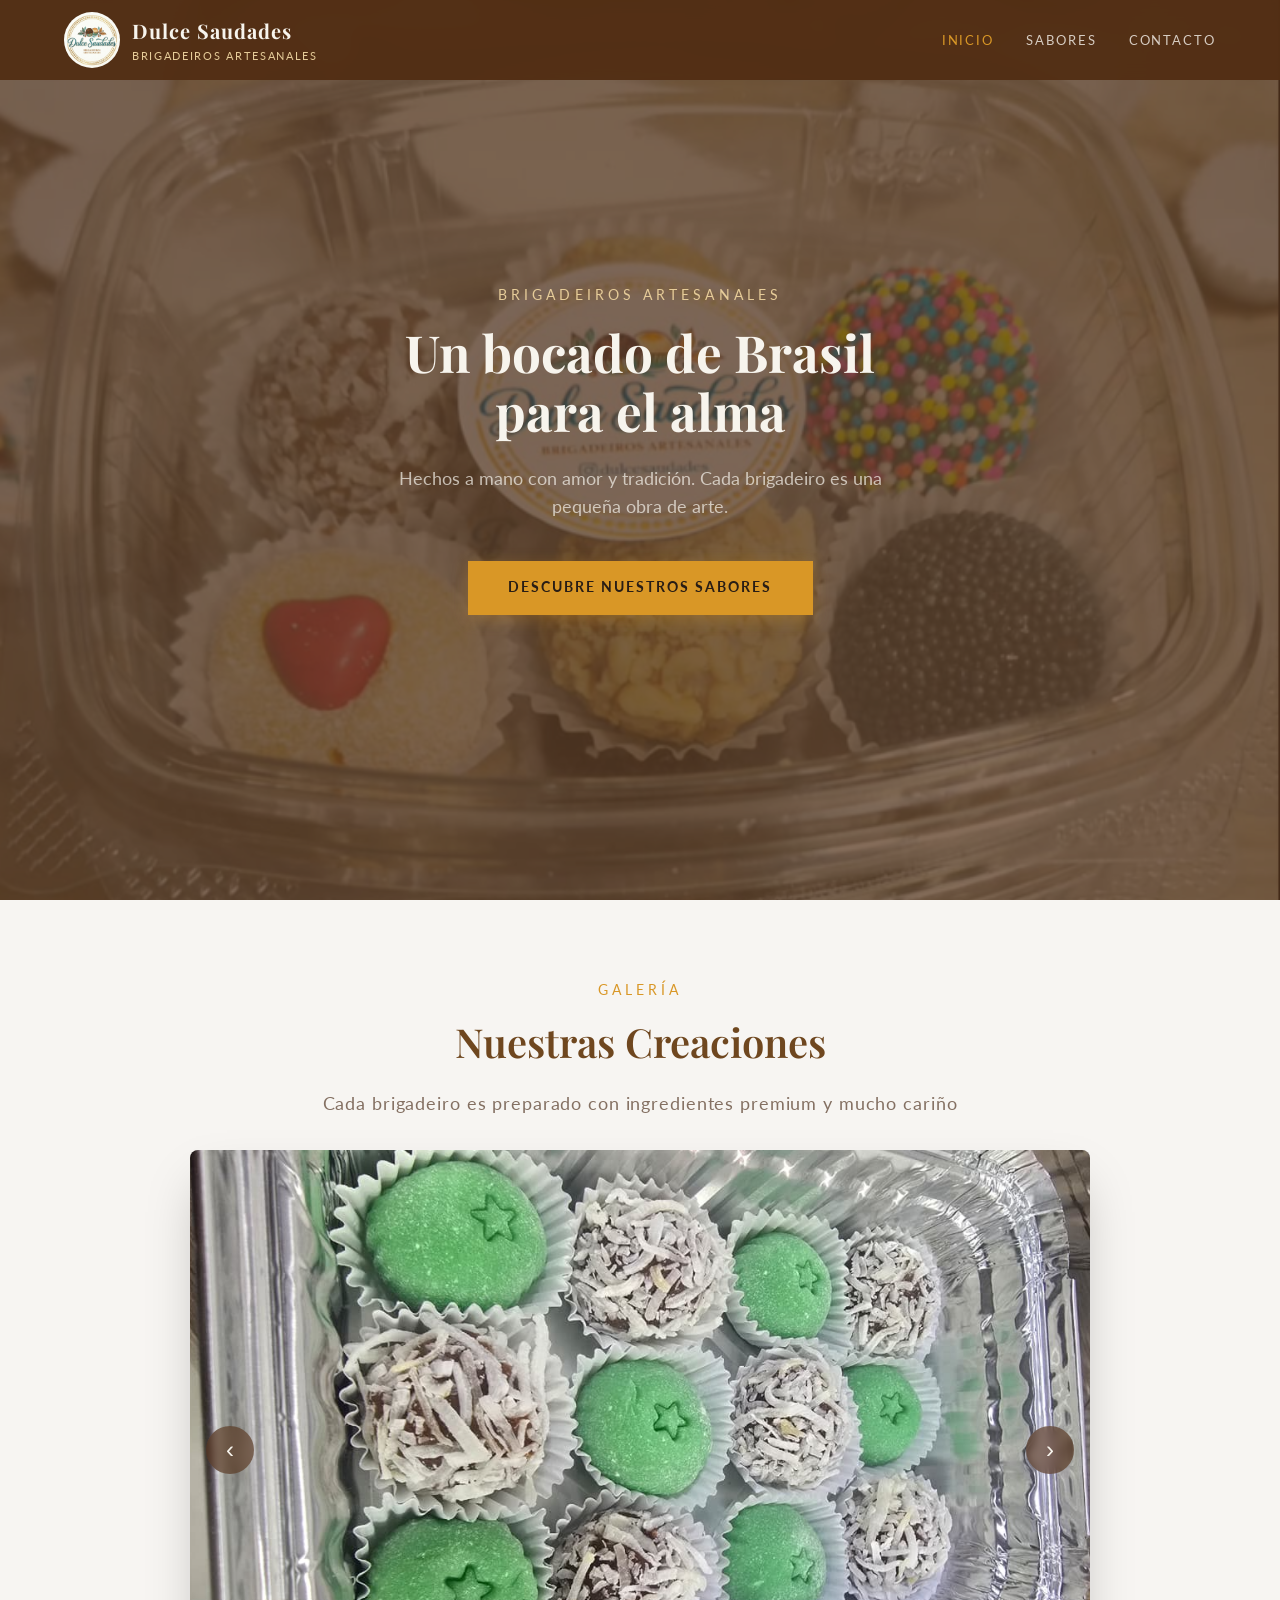
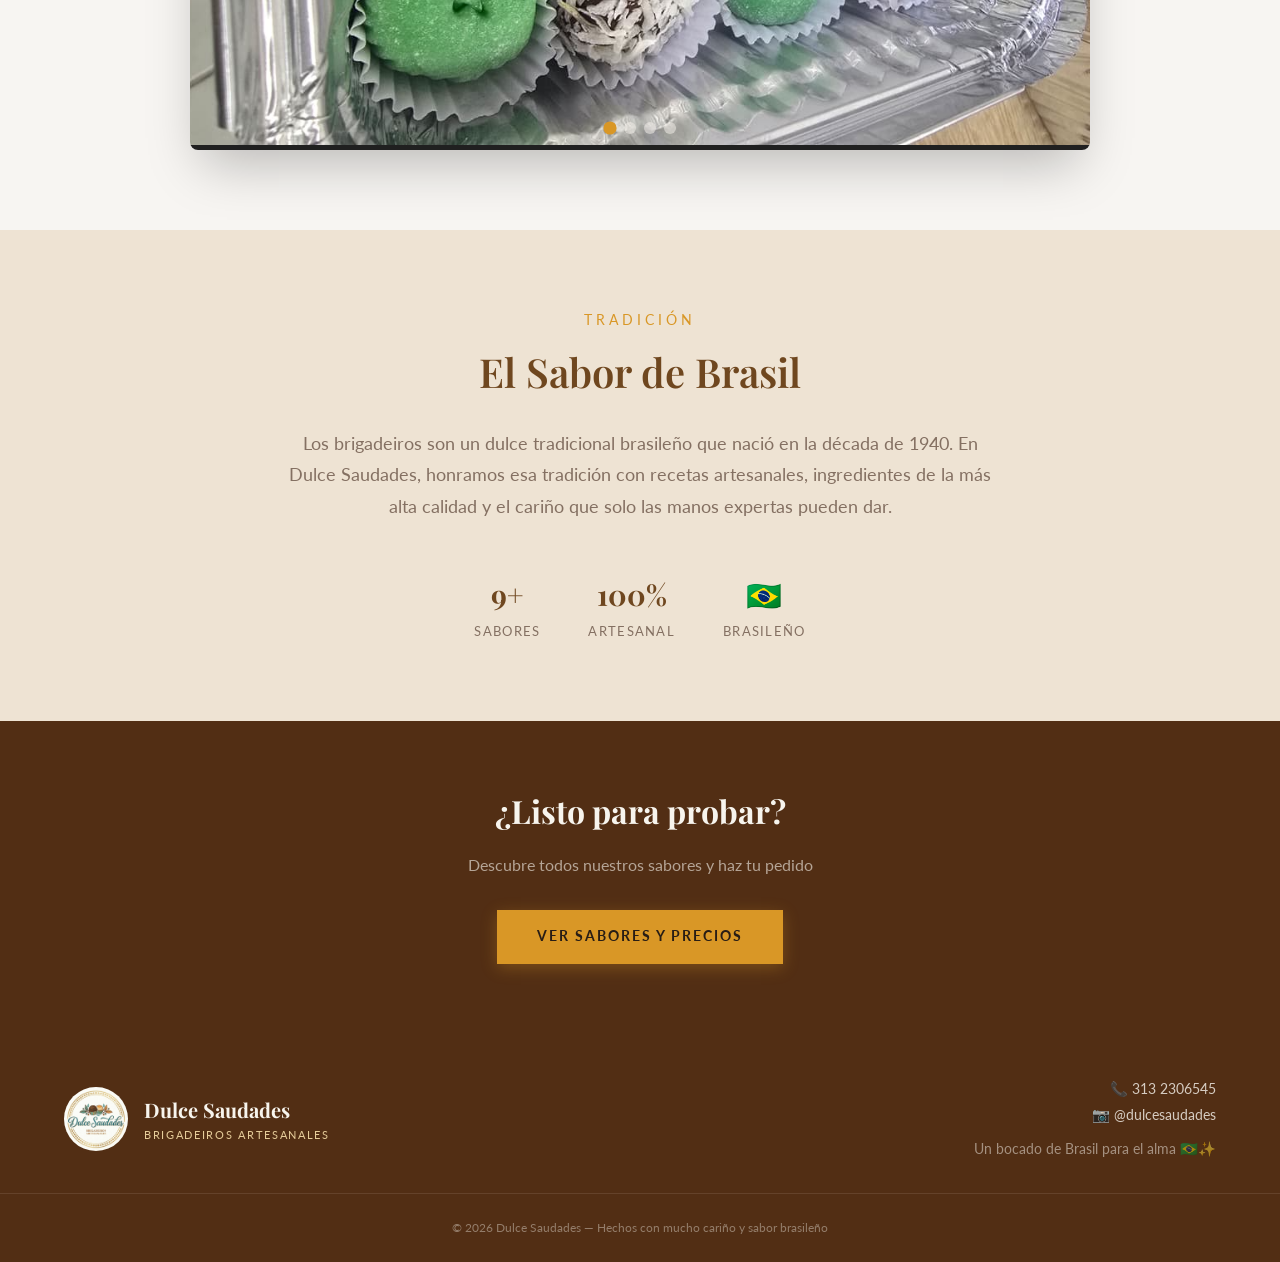
==== index.html @ ab2870a9 "Rename index .html to index.html" ====
<!DOCTYPE html>
<html lang="es">
<head>
  <meta charset="UTF-8">
  <meta name="viewport" content="width=device-width, initial-scale=1.0">
  <title>Dulce Saudades - Brigadeiros Artesanales</title>
  <meta name="description" content="Brigadeiros artesanales hechos con amor y tradición brasileña. Dulce Saudades en Colombia.">
  <link rel="preconnect" href="https://fonts.googleapis.com">
  <link href="https://fonts.googleapis.com/css2?family=Playfair+Display:ital,wght@0,400;0,500;0,600;0,700;1,400&family=Lato:wght@300;400;700&display=swap" rel="stylesheet">
  <link rel="stylesheet" href="styles.css">
</head>
<body>

  <!-- HEADER -->
  <header class="header" id="header">
    <div class="header-inner">
      <a href="index.html" class="logo-link">
        <img src="assets/logo.png" alt="Dulce Saudades" class="logo-img">
        <div>
          <h1 class="logo-title">Dulce Saudades</h1>
          <p class="logo-subtitle">Brigadeiros Artesanales</p>
        </div>
      </a>

      <button class="menu-toggle" id="menuToggle" aria-label="Menu">☰</button>

      <nav class="nav" id="nav">
        <a href="index.html" class="nav-link active">Inicio</a>
        <a href="sabores.html" class="nav-link">Sabores</a>
        <a href="contacto.html" class="nav-link">Contacto</a>
      </nav>
    </div>
  </header>

  <!-- HERO -->
  <section class="hero">
    <img src="assets/aaa.jpg" alt="Brigadeiros artesanales" class="hero-bg">
    <div class="hero-overlay"></div>
    <div class="hero-content animate-fade-in">
      <p class="hero-label">Brigadeiros Artesanales</p>
      <h2 class="hero-title">Un bocado de Brasil<br>para el alma</h2>
      <p class="hero-desc">Hechos a mano con amor y tradición. Cada brigadeiro es una pequeña obra de arte.</p>
      <a href="sabores.html" class="btn-gold">Descubre Nuestros Sabores</a>
    </div>
  </section>

  <!-- CARRUSEL -->
  <section class="section bg-light">
    <div class="text-center">
      <p class="section-label">Galería</p>
      <h2 class="section-title">Nuestras Creaciones</h2>
      <p class="section-subtitle">Cada brigadeiro es preparado con ingredientes premium y mucho cariño</p>
    </div>
    <div class="carousel" id="carousel">
      <div class="carousel-track">
        <img src="assets/aaa2.jpg" alt="Brigadeiros de chocolate clásicos" class="carousel-slide active">
        <img src="assets/foto2.jpg" alt="Variedad de sabores de brigadeiros" class="carousel-slide">
        <img src="assets/aaa.jpg" alt="Caja de regalo de brigadeiros" class="carousel-slide">
        <img src="assets/foto6.jpg" alt="Preparación artesanal de brigadeiros" class="carousel-slide">
      </div>
      <button class="carousel-btn carousel-prev" onclick="prevSlide()">‹</button>
      <button class="carousel-btn carousel-next" onclick="nextSlide()">›</button>
      <div class="carousel-dots" id="carouselDots"></div>
    </div>
  </section>

  <!-- SOBRE NOSOTROS -->
  <section class="section bg-cream-dark">
    <div class="container text-center" style="max-width: 750px;">
      <p class="section-label">Tradición</p>
      <h2 class="section-title">El Sabor de Brasil</h2>
      <p class="about-text">
        Los brigadeiros son un dulce tradicional brasileño que nació en la década de 1940.
        En Dulce Saudades, honramos esa tradición con recetas artesanales,
        ingredientes de la más alta calidad y el cariño que solo las manos expertas pueden dar.
      </p>
      <div class="stats">
        <div class="stat">
          <p class="stat-number">9+</p>
          <p class="stat-label">Sabores</p>
        </div>
        <div class="stat">
          <p class="stat-number">100%</p>
          <p class="stat-label">Artesanal</p>
        </div>
        <div class="stat">
          <p class="stat-number">🇧🇷</p>
          <p class="stat-label">Brasileño</p>
        </div>
      </div>
    </div>
  </section>

  <!-- CTA -->
  <section class="cta-section">
    <h2 class="cta-title">¿Listo para probar?</h2>
    <p class="cta-desc">Descubre todos nuestros sabores y haz tu pedido</p>
    <a href="sabores.html" class="btn-gold">Ver Sabores y Precios</a>
  </section>

  <!-- FOOTER -->
  <footer class="footer">
    <div class="footer-inner">
      <div class="footer-brand">
        <img src="assets/logo.png" alt="Dulce Saudades" class="footer-logo">
        <div>
          <h3 class="footer-title">Dulce Saudades</h3>
          <p class="footer-subtitle">Brigadeiros Artesanales</p>
        </div>
      </div>
      <div class="footer-contact">
        <p>📞 313 2306545</p>
        <p>📷 @dulcesaudades</p>
        <p class="footer-tagline">Un bocado de Brasil para el alma 🇧🇷✨</p>
      </div>
    </div>
    <div class="footer-bottom">
      © 2026 Dulce Saudades — Hechos con mucho cariño y sabor brasileño
    </div>
  </footer>

  <script>
    // Mobile menu
    const menuToggle = document.getElementById('menuToggle');
    const nav = document.getElementById('nav');
    menuToggle.addEventListener('click', () => {
      nav.classList.toggle('open');
      menuToggle.textContent = nav.classList.contains('open') ? '✕' : '☰';
    });

    // Carousel
    let currentSlide = 0;
    const slides = document.querySelectorAll('.carousel-slide');
    const dotsContainer = document.getElementById('carouselDots');

    slides.forEach((_, i) => {
      const dot = document.createElement('button');
      dot.className = 'carousel-dot' + (i === 0 ? ' active' : '');
      dot.onclick = () => goToSlide(i);
      dotsContainer.appendChild(dot);
    });

    function goToSlide(n) {
      slides[currentSlide].classList.remove('active');
      document.querySelectorAll('.carousel-dot')[currentSlide].classList.remove('active');
      currentSlide = (n + slides.length) % slides.length;
      slides[currentSlide].classList.add('active');
      document.querySelectorAll('.carousel-dot')[currentSlide].classList.add('active');
    }

    function nextSlide() { goToSlide(currentSlide + 1); }
    function prevSlide() { goToSlide(currentSlide - 1); }

    setInterval(nextSlide, 5000);
  </script>

</body>
</html>
---- styles.css ----
/* ========== RESET & BASE ========== */
*, *::before, *::after {
  margin: 0;
  padding: 0;
  box-sizing: border-box;
}

:root {
  --cream: hsl(40, 40%, 95%);
  --cream-dark: hsl(36, 45%, 88%);
  --chocolate: hsl(25, 60%, 20%);
  --chocolate-light: hsl(25, 40%, 35%);
  --gold: hsl(38, 70%, 50%);
  --gold-light: hsl(40, 60%, 75%);
  --brown: hsl(30, 56%, 28%);
  --brown-light: hsl(30, 35%, 40%);
  --text-dark: hsl(25, 30%, 12%);
  --text-muted: hsl(25, 15%, 45%);
  --bg-light: hsl(30, 25%, 96%);
  --border: hsl(30, 20%, 85%);
  --card-bg: hsl(35, 30%, 97%);
  --font-display: 'Playfair Display', serif;
  --font-body: 'Lato', sans-serif;
}

body {
  font-family: var(--font-body);
  background: var(--bg-light);
  color: var(--text-dark);
  line-height: 1.6;
}

h1, h2, h3, h4, h5, h6 {
  font-family: var(--font-display);
}

a {
  text-decoration: none;
  color: inherit;
}

img {
  max-width: 100%;
  display: block;
}

.container {
  max-width: 1200px;
  margin: 0 auto;
  padding: 0 1.5rem;
}

.text-center { text-align: center; }

/* ========== HEADER ========== */
.header {
  position: fixed;
  top: 0; left: 0; right: 0;
  z-index: 50;
  background: hsla(25, 60%, 20%, 0.95);
  backdrop-filter: blur(8px);
}

.header-inner {
  max-width: 1200px;
  margin: 0 auto;
  padding: 0.75rem 1.5rem;
  display: flex;
  align-items: center;
  justify-content: space-between;
}

.logo-link {
  display: flex;
  align-items: center;
  gap: 0.75rem;
}

.logo-img {
  height: 56px;
  width: 56px;
  border-radius: 50%;
}

.logo-title {
  font-size: 1.25rem;
  color: var(--cream);
  letter-spacing: 0.05em;
}

.logo-subtitle {
  color: var(--gold-light);
  font-size: 0.7rem;
  letter-spacing: 0.15em;
  text-transform: uppercase;
  font-family: var(--font-body);
}

.menu-toggle {
  display: none;
  background: none;
  border: none;
  color: var(--cream);
  font-size: 1.5rem;
  cursor: pointer;
}

.nav {
  display: flex;
  gap: 2rem;
}

.nav-link {
  font-family: var(--font-body);
  font-size: 0.8rem;
  text-transform: uppercase;
  letter-spacing: 0.15em;
  color: hsla(40, 40%, 95%, 0.8);
  padding: 0.5rem 0;
  transition: color 0.3s;
}

.nav-link:hover,
.nav-link.active {
  color: var(--gold);
}

/* ========== HERO ========== */
.hero {
  position: relative;
  height: 100vh;
  display: flex;
  align-items: center;
  justify-content: center;
  overflow: hidden;
}

.hero-bg {
  position: absolute;
  inset: 0;
  width: 100%;
  height: 100%;
  object-fit: cover;
}

.hero-overlay {
  position: absolute;
  inset: 0;
  background: hsla(25, 60%, 20%, 0.7);
}

.hero-content {
  position: relative;
  z-index: 10;
  text-align: center;
  padding: 0 1.5rem;
}

.hero-label {
  font-family: var(--font-body);
  color: var(--gold-light);
  font-size: 0.85rem;
  text-transform: uppercase;
  letter-spacing: 0.3em;
  margin-bottom: 1rem;
}

.hero-title {
  font-size: 3.2rem;
  color: var(--cream);
  margin-bottom: 1.5rem;
  line-height: 1.15;
}

.hero-desc {
  font-family: var(--font-body);
  color: hsla(40, 40%, 95%, 0.7);
  font-size: 1.1rem;
  max-width: 500px;
  margin: 0 auto 2.5rem;
}

/* ========== PAGE HERO (subpáginas) ========== */
.page-hero {
  padding: 7rem 1.5rem 4rem;
  background: var(--chocolate);
  text-align: center;
}

.page-hero-title {
  font-size: 2.5rem;
  color: var(--cream);
  margin-bottom: 1rem;
}

.page-hero-desc {
  font-family: var(--font-body);
  color: hsla(40, 40%, 95%, 0.6);
  max-width: 450px;
  margin: 0 auto;
}

/* ========== BUTTONS ========== */
.btn-gold {
  display: inline-block;
  padding: 1rem 2.5rem;
  background: var(--gold);
  color: var(--text-dark);
  font-family: var(--font-body);
  font-weight: 700;
  font-size: 0.85rem;
  text-transform: uppercase;
  letter-spacing: 0.15em;
  border: none;
  cursor: pointer;
  transition: all 0.3s;
  box-shadow: 0 4px 15px hsla(38, 70%, 50%, 0.3);
}

.btn-gold:hover {
  background: hsl(38, 70%, 42%);
  box-shadow: 0 6px 20px hsla(38, 70%, 50%, 0.4);
}

/* ========== SECTIONS ========== */
.section {
  padding: 5rem 1.5rem;
}

.bg-light { background: var(--bg-light); }
.bg-cream-dark { background: var(--cream-dark); }

.section-label {
  font-family: var(--font-body);
  color: var(--gold);
  font-size: 0.85rem;
  text-transform: uppercase;
  letter-spacing: 0.3em;
  margin-bottom: 0.5rem;
}

.section-title {
  font-size: 2.5rem;
  font-weight: 600;
  color: var(--brown);
  margin-bottom: 1rem;
}

.section-subtitle {
  font-family: var(--font-body);
  color: var(--text-muted);
  font-size: 1.1rem;
  letter-spacing: 0.05em;
}

/* ========== CAROUSEL ========== */
.carousel {
  position: relative;
  max-width: 900px;
  margin: 2rem auto 0;
  border-radius: 0.5rem;
  overflow: hidden;
  box-shadow: 0 25px 50px -12px rgba(0,0,0,0.25);
}

.carousel-track {
  position: relative;
  aspect-ratio: 3 / 2;
}

.carousel-slide {
  position: absolute;
  inset: 0;
  width: 100%;
  height: 100%;
  object-fit: cover;
  opacity: 0;
  transition: opacity 0.7s;
}

.carousel-slide.active {
  opacity: 1;
}

.carousel-btn {
  position: absolute;
  top: 50%;
  transform: translateY(-50%);
  width: 48px;
  height: 48px;
  border-radius: 50%;
  background: hsla(25, 60%, 20%, 0.6);
  color: var(--cream);
  border: none;
  font-size: 1.5rem;
  cursor: pointer;
  transition: background 0.3s;
  backdrop-filter: blur(4px);
  display: flex;
  align-items: center;
  justify-content: center;
}

.carousel-btn:hover { background: hsla(25, 60%, 20%, 0.8); }
.carousel-prev { left: 1rem; }
.carousel-next { right: 1rem; }

.carousel-dots {
  position: absolute;
  bottom: 1rem;
  left: 50%;
  transform: translateX(-50%);
  display: flex;
  gap: 0.5rem;
}

.carousel-dot {
  width: 12px;
  height: 12px;
  border-radius: 50%;
  background: hsla(40, 40%, 95%, 0.5);
  border: none;
  cursor: pointer;
  transition: all 0.3s;
}

.carousel-dot.active {
  background: var(--gold);
  transform: scale(1.1);
}

/* ========== ABOUT / STATS ========== */
.about-text {
  font-family: var(--font-body);
  color: var(--text-muted);
  font-size: 1.1rem;
  line-height: 1.8;
  margin-top: 1.5rem;
}

.stats {
  display: flex;
  justify-content: center;
  gap: 3rem;
  margin-top: 3rem;
}

.stat-number {
  font-family: var(--font-display);
  font-size: 1.8rem;
  font-weight: 700;
  color: var(--brown);
}

.stat-label {
  font-size: 0.8rem;
  color: var(--text-muted);
  text-transform: uppercase;
  letter-spacing: 0.1em;
  margin-top: 0.25rem;
}

/* ========== CTA ========== */
.cta-section {
  padding: 4rem 1.5rem;
  background: var(--chocolate);
  text-align: center;
}

.cta-title {
  font-size: 2rem;
  color: var(--cream);
  margin-bottom: 1rem;
}

.cta-desc {
  font-family: var(--font-body);
  color: hsla(40, 40%, 95%, 0.6);
  margin-bottom: 2rem;
  max-width: 450px;
  margin-left: auto;
  margin-right: auto;
}

/* ========== SABORES GRID ========== */
.sabores-grid {
  display: grid;
  grid-template-columns: repeat(5, 1fr);
  gap: 1.5rem;
  max-width: 1100px;
  margin: 0 auto;
}

.sabor-card {
  background: var(--card-bg);
  border-radius: 0.5rem;
  overflow: hidden;
  box-shadow: 0 4px 6px rgba(0,0,0,0.07);
  transition: all 0.3s;
}

.sabor-card:hover {
  box-shadow: 0 10px 25px rgba(0,0,0,0.15);
  transform: translateY(-4px);
}

.sabor-img-wrap {
  aspect-ratio: 1;
  overflow: hidden;
}

.sabor-img-wrap img {
  width: 100%;
  height: 100%;
  object-fit: cover;
  transition: transform 0.5s;
}

.sabor-card:hover .sabor-img-wrap img {
  transform: scale(1.1);
}

.sabor-info {
  padding: 1rem;
  text-align: center;
}

.sabor-info h3 {
  font-size: 1rem;
  color: var(--brown);
  font-weight: 600;
}

.sabor-info p {
  font-family: var(--font-body);
  color: var(--text-muted);
  font-size: 0.75rem;
  margin-top: 0.25rem;
}

/* ========== PRECIOS ========== */
.precios-grid {
  display: grid;
  grid-template-columns: repeat(4, 1fr);
  gap: 1rem;
}

.precio-card {
  background: var(--card-bg);
  border-radius: 0.5rem;
  padding: 1.5rem;
  box-shadow: 0 1px 3px rgba(0,0,0,0.06);
  border: 1px solid var(--border);
  transition: box-shadow 0.3s;
}

.precio-card:hover {
  box-shadow: 0 4px 12px rgba(0,0,0,0.1);
}

.precio-cantidad {
  font-family: var(--font-body);
  font-size: 0.85rem;
  color: var(--text-muted);
}

.precio-valor {
  font-family: var(--font-display);
  font-size: 1.25rem;
  font-weight: 700;
  color: var(--brown);
  margin-top: 0.5rem;
}

/* ========== CONTACTO ========== */
.contacto-grid {
  display: grid;
  grid-template-columns: 1fr 1fr;
  gap: 2rem;
}

.contacto-card {
  background: var(--card-bg);
  border-radius: 0.5rem;
  padding: 2.5rem;
  text-align: center;
  box-shadow: 0 4px 6px rgba(0,0,0,0.07);
  border: 1px solid var(--border);
  transition: all 0.3s;
}

.contacto-card:hover {
  box-shadow: 0 10px 25px rgba(0,0,0,0.15);
  transform: translateY(-4px);
}

.contacto-icon {
  font-size: 3.5rem;
  margin-bottom: 1rem;
}

.contacto-card h3 {
  font-size: 1.5rem;
  color: var(--brown);
  margin-bottom: 0.5rem;
}

.contacto-handle {
  font-family: var(--font-body);
  color: var(--text-muted);
  font-size: 0.9rem;
}

.contacto-cta {
  font-family: var(--font-body);
  color: var(--gold);
  font-size: 0.75rem;
  text-transform: uppercase;
  letter-spacing: 0.15em;
  margin-top: 1rem;
}

/* ========== FOOTER ========== */
.footer {
  background: var(--chocolate);
  color: hsla(40, 40%, 95%, 0.8);
  padding: 3rem 0 0;
}

.footer-inner {
  max-width: 1200px;
  margin: 0 auto;
  padding: 0 1.5rem;
  display: flex;
  align-items: center;
  justify-content: space-between;
  flex-wrap: wrap;
  gap: 2rem;
}

.footer-brand {
  display: flex;
  align-items: center;
  gap: 1rem;
}

.footer-logo {
  height: 64px;
  width: 64px;
  border-radius: 50%;
}

.footer-title {
  font-size: 1.25rem;
  color: var(--cream);
}

.footer-subtitle {
  color: var(--gold-light);
  font-size: 0.7rem;
  letter-spacing: 0.15em;
  text-transform: uppercase;
  font-family: var(--font-body);
}

.footer-contact {
  text-align: right;
  font-family: var(--font-body);
  font-size: 0.9rem;
  line-height: 1.8;
}

.footer-tagline {
  color: hsla(40, 40%, 95%, 0.5);
  margin-top: 0.5rem;
}

.footer-bottom {
  border-top: 1px solid hsla(40, 40%, 95%, 0.1);
  margin-top: 2rem;
  padding: 1.5rem;
  text-align: center;
  font-size: 0.75rem;
  color: hsla(40, 40%, 95%, 0.4);
  font-family: var(--font-body);
}

/* ========== ANIMATIONS ========== */
@keyframes fadeIn {
  from { opacity: 0; transform: translateY(20px); }
  to { opacity: 1; transform: translateY(0); }
}

.animate-fade-in {
  animation: fadeIn 0.8s ease-out forwards;
}

/* ========== RESPONSIVE ========== */
@media (max-width: 768px) {
  .menu-toggle { display: block; }

  .nav {
    display: none;
    flex-direction: column;
    position: absolute;
    top: 100%;
    left: 0; right: 0;
    background: var(--chocolate);
    padding: 1.5rem;
    gap: 0.25rem;
  }

  .nav.open { display: flex; }

  .hero-title { font-size: 2.2rem; }

  .sabores-grid {
    grid-template-columns: repeat(2, 1fr);
  }

  .precios-grid {
    grid-template-columns: repeat(2, 1fr);
  }

  .contacto-grid {
    grid-template-columns: 1fr;
  }

  .footer-inner {
    flex-direction: column;
    text-align: center;
  }

  .footer-contact { text-align: center; }

  .stats { gap: 2rem; }

  .page-hero-title { font-size: 2rem; }
}
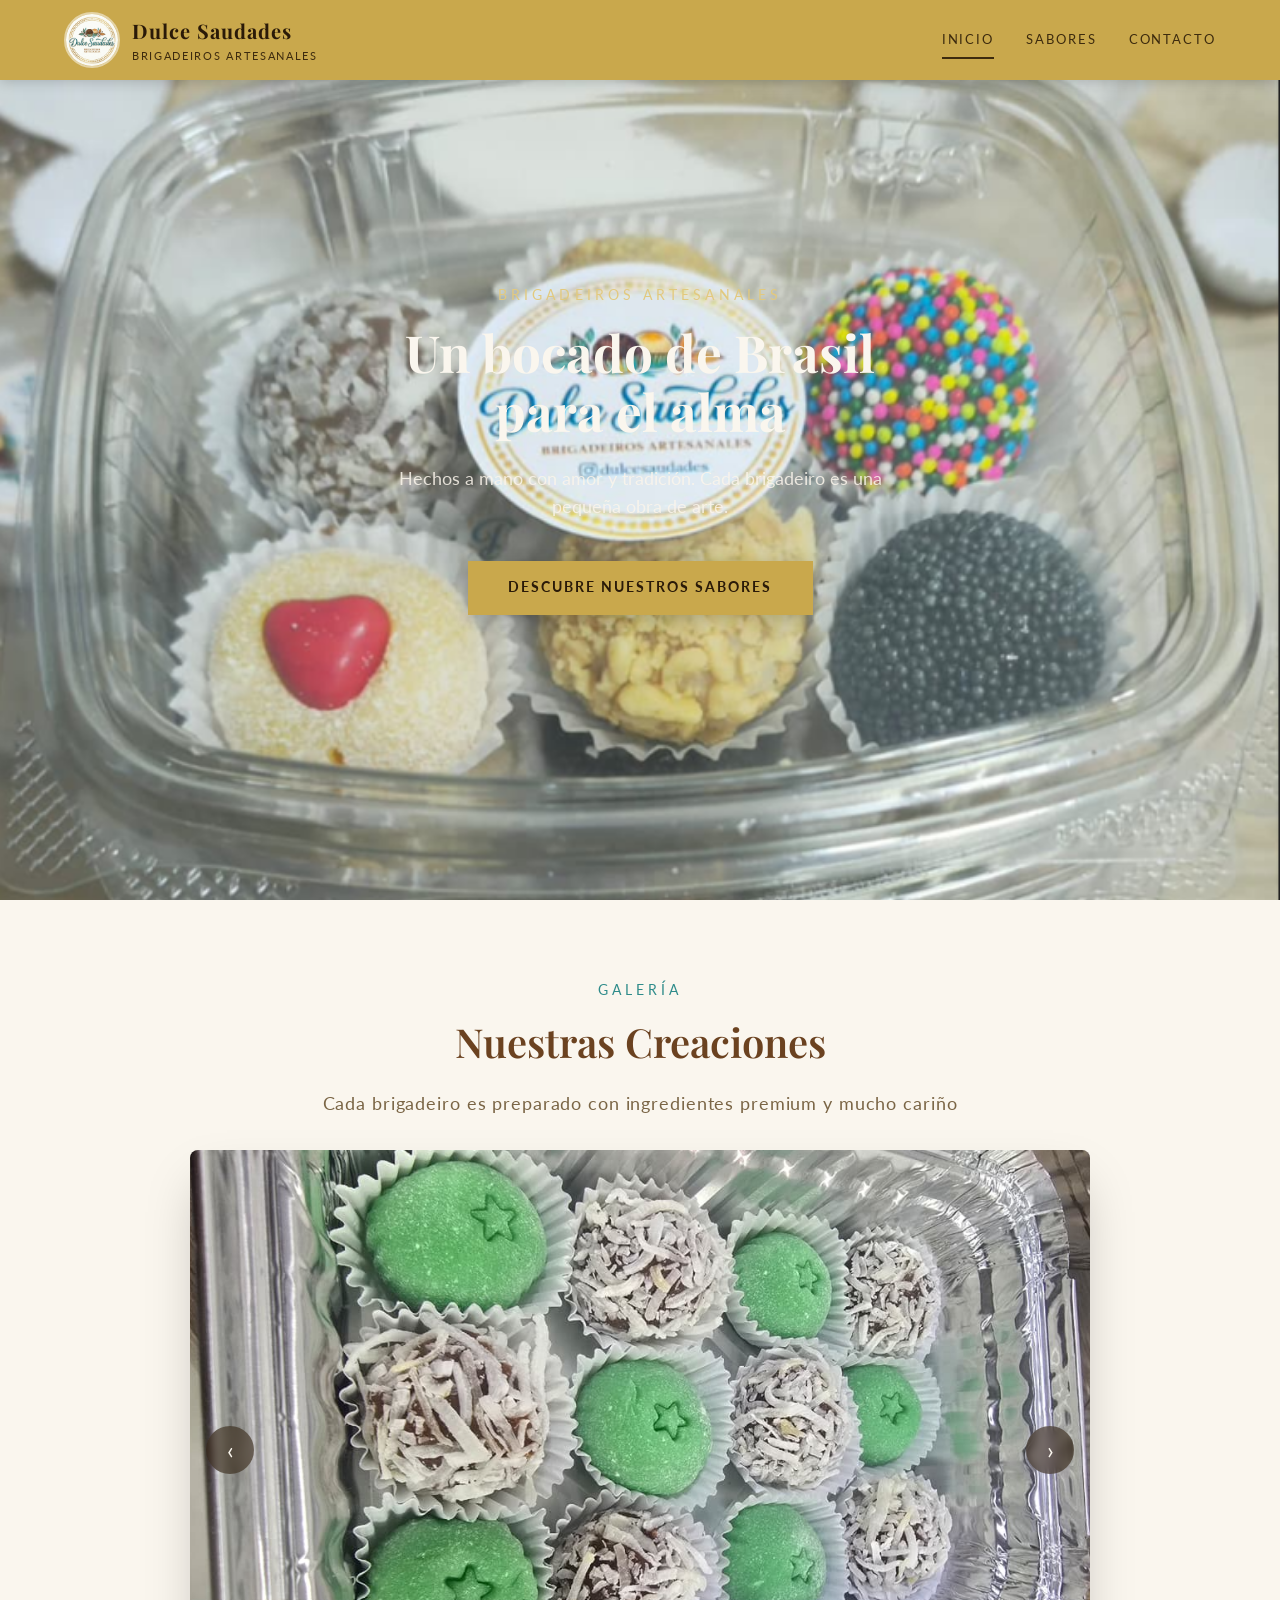
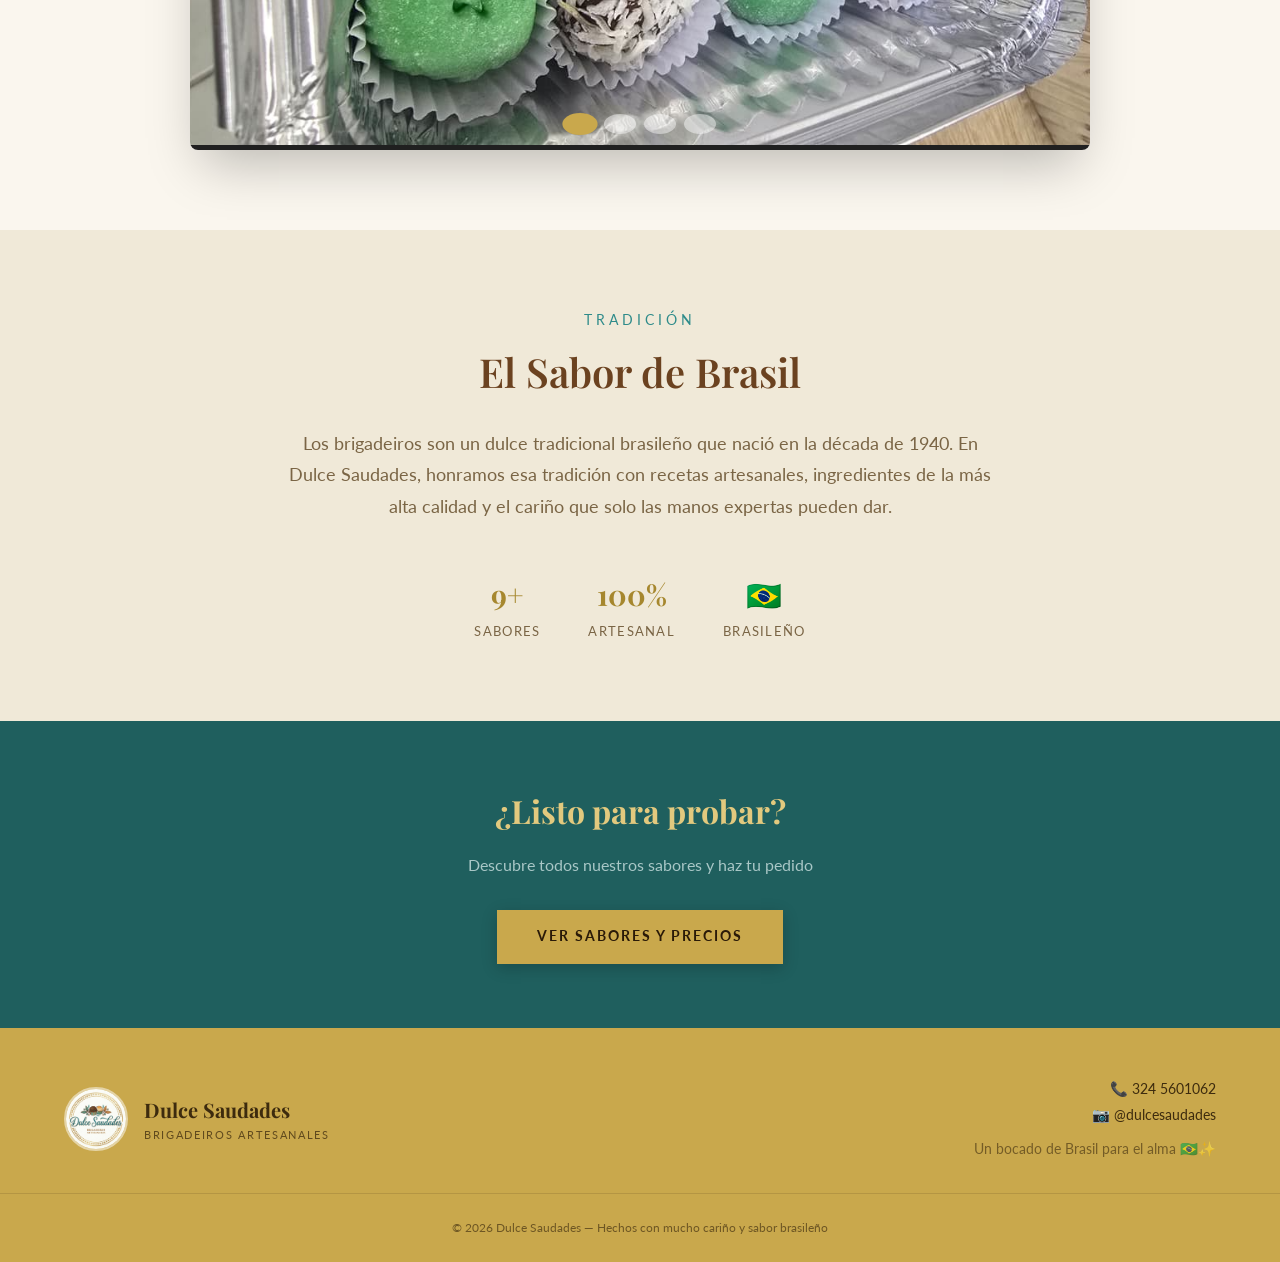
==== commit f97faf0a: "Rename index .html to index.html" ====
--- a/index.html
+++ b/index.html
@@ -109,7 +109,7 @@
         </div>
       </div>
       <div class="footer-contact">
-        <p>📞 313 2306545</p>
+        <p>📞 324 5601062</p>
         <p>📷 @dulcesaudades</p>
         <p class="footer-tagline">Un bocado de Brasil para el alma 🇧🇷✨</p>
       </div>
--- a/styles.css
+++ b/styles.css
@@ -6,21 +6,35 @@
 }
 
 :root {
-  --cream: hsl(40, 40%, 95%);
-  --cream-dark: hsl(36, 45%, 88%);
-  --chocolate: hsl(25, 60%, 20%);
-  --chocolate-light: hsl(25, 40%, 35%);
-  --gold: hsl(38, 70%, 50%);
-  --gold-light: hsl(40, 60%, 75%);
-  --brown: hsl(30, 56%, 28%);
-  --brown-light: hsl(30, 35%, 40%);
-  --text-dark: hsl(25, 30%, 12%);
-  --text-muted: hsl(25, 15%, 45%);
-  --bg-light: hsl(30, 25%, 96%);
-  --border: hsl(30, 20%, 85%);
-  --card-bg: hsl(35, 30%, 97%);
-  --font-display: 'Playfair Display', serif;
-  --font-body: 'Lato', sans-serif;
+  /* PRIMARIO: DORADO DEL LOGO — header y footer */
+  --gold:          #C9A84C;
+  --gold-light:    #E2C97E;
+  --gold-dark:     #A6872E;
+
+  /* SECUNDARIO: TEAL DEL LOGO */
+  --teal:          #2E8B8A;
+  --teal-light:    #7BBFB5;
+  --teal-dark:     #1F5F5E;
+
+  /* ACENTO: MARRÓN DEL LOGO */
+  --brown:         #6B4220;
+  --brown-light:   #8B5E2E;
+  --brown-dark:    #3D2B0E;
+
+  /* BASE */
+  --cream:         #FAF6EE;
+  --cream-dark:    #F0E9D8;
+
+  --text-dark:     #2A1A08;
+  --text-muted:    #7A6545;
+  --text-on-gold:  #2A1A08;
+
+  --bg-light:      #FAF6EE;
+  --border:        #DFC98A;
+  --card-bg:       #FFFFFF;
+
+  --font-display:  'Playfair Display', serif;
+  --font-body:     'Lato', sans-serif;
 }
 
 body {
@@ -52,13 +66,13 @@
 
 .text-center { text-align: center; }
 
-/* ========== HEADER ========== */
+/* ========== HEADER — fondo dorado sólido ========== */
 .header {
   position: fixed;
   top: 0; left: 0; right: 0;
   z-index: 50;
-  background: hsla(25, 60%, 20%, 0.95);
-  backdrop-filter: blur(8px);
+  background: var(--gold);
+  box-shadow: 0 2px 12px rgba(0,0,0,0.18);
 }
 
 .header-inner {
@@ -80,16 +94,17 @@
   height: 56px;
   width: 56px;
   border-radius: 50%;
+  border: 2px solid rgba(255,255,255,0.5);
 }
 
 .logo-title {
   font-size: 1.25rem;
-  color: var(--cream);
+  color: var(--text-on-gold);
   letter-spacing: 0.05em;
 }
 
 .logo-subtitle {
-  color: var(--gold-light);
+  color: var(--brown-dark);
   font-size: 0.7rem;
   letter-spacing: 0.15em;
   text-transform: uppercase;
@@ -100,7 +115,7 @@
   display: none;
   background: none;
   border: none;
-  color: var(--cream);
+  color: var(--text-on-gold);
   font-size: 1.5rem;
   cursor: pointer;
 }
@@ -115,14 +130,16 @@
   font-size: 0.8rem;
   text-transform: uppercase;
   letter-spacing: 0.15em;
-  color: hsla(40, 40%, 95%, 0.8);
+  color: var(--brown-dark);
   padding: 0.5rem 0;
-  transition: color 0.3s;
+  border-bottom: 2px solid transparent;
+  transition: color 0.3s, border-color 0.3s;
 }
 
 .nav-link:hover,
 .nav-link.active {
-  color: var(--gold);
+  color: var(--brown-dark);
+  border-bottom-color: var(--brown-dark);
 }
 
 /* ========== HERO ========== */
@@ -146,7 +163,7 @@
 .hero-overlay {
   position: absolute;
   inset: 0;
-  background: hsla(25, 60%, 20%, 0.7);
+  background: transparent;
 }
 
 .hero-content {
@@ -174,7 +191,7 @@
 
 .hero-desc {
   font-family: var(--font-body);
-  color: hsla(40, 40%, 95%, 0.7);
+  color: hsla(40, 60%, 95%, 0.85);
   font-size: 1.1rem;
   max-width: 500px;
   margin: 0 auto 2.5rem;
@@ -183,19 +200,19 @@
 /* ========== PAGE HERO (subpáginas) ========== */
 .page-hero {
   padding: 7rem 1.5rem 4rem;
-  background: var(--chocolate);
+  background: var(--brown-dark);
   text-align: center;
 }
 
 .page-hero-title {
   font-size: 2.5rem;
-  color: var(--cream);
+  color: var(--gold-light);
   margin-bottom: 1rem;
 }
 
 .page-hero-desc {
   font-family: var(--font-body);
-  color: hsla(40, 40%, 95%, 0.6);
+  color: hsla(40, 30%, 80%, 0.75);
   max-width: 450px;
   margin: 0 auto;
 }
@@ -205,7 +222,7 @@
   display: inline-block;
   padding: 1rem 2.5rem;
   background: var(--gold);
-  color: var(--text-dark);
+  color: var(--text-on-gold);
   font-family: var(--font-body);
   font-weight: 700;
   font-size: 0.85rem;
@@ -214,12 +231,12 @@
   border: none;
   cursor: pointer;
   transition: all 0.3s;
-  box-shadow: 0 4px 15px hsla(38, 70%, 50%, 0.3);
+  box-shadow: 0 4px 15px rgba(0,0,0,0.2);
 }
 
 .btn-gold:hover {
-  background: hsl(38, 70%, 42%);
-  box-shadow: 0 6px 20px hsla(38, 70%, 50%, 0.4);
+  background: var(--gold-dark);
+  box-shadow: 0 6px 20px rgba(0,0,0,0.28);
 }
 
 /* ========== SECTIONS ========== */
@@ -227,12 +244,12 @@
   padding: 5rem 1.5rem;
 }
 
-.bg-light { background: var(--bg-light); }
+.bg-light      { background: var(--bg-light); }
 .bg-cream-dark { background: var(--cream-dark); }
 
 .section-label {
   font-family: var(--font-body);
-  color: var(--gold);
+  color: var(--teal);
   font-size: 0.85rem;
   text-transform: uppercase;
   letter-spacing: 0.3em;
@@ -289,7 +306,7 @@
   width: 48px;
   height: 48px;
   border-radius: 50%;
-  background: hsla(25, 60%, 20%, 0.6);
+  background: rgba(42, 26, 8, 0.55);
   color: var(--cream);
   border: none;
   font-size: 1.5rem;
@@ -301,7 +318,7 @@
   justify-content: center;
 }
 
-.carousel-btn:hover { background: hsla(25, 60%, 20%, 0.8); }
+.carousel-btn:hover { background: rgba(42, 26, 8, 0.8); }
 .carousel-prev { left: 1rem; }
 .carousel-next { right: 1rem; }
 
@@ -318,7 +335,7 @@
   width: 12px;
   height: 12px;
   border-radius: 50%;
-  background: hsla(40, 40%, 95%, 0.5);
+  background: rgba(255,255,255,0.45);
   border: none;
   cursor: pointer;
   transition: all 0.3s;
@@ -349,7 +366,7 @@
   font-family: var(--font-display);
   font-size: 1.8rem;
   font-weight: 700;
-  color: var(--brown);
+  color: var(--gold-dark);
 }
 
 .stat-label {
@@ -363,19 +380,19 @@
 /* ========== CTA ========== */
 .cta-section {
   padding: 4rem 1.5rem;
-  background: var(--chocolate);
+  background: var(--teal-dark);
   text-align: center;
 }
 
 .cta-title {
   font-size: 2rem;
-  color: var(--cream);
+  color: var(--gold-light);
   margin-bottom: 1rem;
 }
 
 .cta-desc {
   font-family: var(--font-body);
-  color: hsla(40, 40%, 95%, 0.6);
+  color: hsla(177, 30%, 88%, 0.75);
   margin-bottom: 2rem;
   max-width: 450px;
   margin-left: auto;
@@ -396,12 +413,14 @@
   border-radius: 0.5rem;
   overflow: hidden;
   box-shadow: 0 4px 6px rgba(0,0,0,0.07);
+  border-bottom: 3px solid var(--teal-light);
   transition: all 0.3s;
 }
 
 .sabor-card:hover {
   box-shadow: 0 10px 25px rgba(0,0,0,0.15);
   transform: translateY(-4px);
+  border-bottom-color: var(--teal);
 }
 
 .sabor-img-wrap {
@@ -451,6 +470,7 @@
   padding: 1.5rem;
   box-shadow: 0 1px 3px rgba(0,0,0,0.06);
   border: 1px solid var(--border);
+  border-top: 4px solid var(--gold);
   transition: box-shadow 0.3s;
 }
 
@@ -468,7 +488,7 @@
   font-family: var(--font-display);
   font-size: 1.25rem;
   font-weight: 700;
-  color: var(--brown);
+  color: var(--gold-dark);
   margin-top: 0.5rem;
 }
 
@@ -486,6 +506,7 @@
   text-align: center;
   box-shadow: 0 4px 6px rgba(0,0,0,0.07);
   border: 1px solid var(--border);
+  border-top: 4px solid var(--teal);
   transition: all 0.3s;
 }
 
@@ -513,17 +534,17 @@
 
 .contacto-cta {
   font-family: var(--font-body);
-  color: var(--gold);
+  color: var(--teal);
   font-size: 0.75rem;
   text-transform: uppercase;
   letter-spacing: 0.15em;
   margin-top: 1rem;
 }
 
-/* ========== FOOTER ========== */
+/* ========== FOOTER — fondo dorado sólido ========== */
 .footer {
-  background: var(--chocolate);
-  color: hsla(40, 40%, 95%, 0.8);
+  background: var(--gold);
+  color: var(--text-on-gold);
   padding: 3rem 0 0;
 }
 
@@ -548,19 +569,21 @@
   height: 64px;
   width: 64px;
   border-radius: 50%;
+  border: 2px solid rgba(255,255,255,0.5);
 }
 
 .footer-title {
   font-size: 1.25rem;
-  color: var(--cream);
+  color: var(--brown-dark);
 }
 
 .footer-subtitle {
-  color: var(--gold-light);
+  color: var(--brown-dark);
   font-size: 0.7rem;
   letter-spacing: 0.15em;
   text-transform: uppercase;
   font-family: var(--font-body);
+  opacity: 0.75;
 }
 
 .footer-contact {
@@ -568,20 +591,23 @@
   font-family: var(--font-body);
   font-size: 0.9rem;
   line-height: 1.8;
+  color: var(--brown-dark);
 }
 
 .footer-tagline {
-  color: hsla(40, 40%, 95%, 0.5);
+  color: var(--brown-dark);
+  opacity: 0.6;
   margin-top: 0.5rem;
 }
 
 .footer-bottom {
-  border-top: 1px solid hsla(40, 40%, 95%, 0.1);
+  border-top: 1px solid rgba(42, 26, 8, 0.2);
   margin-top: 2rem;
   padding: 1.5rem;
   text-align: center;
   font-size: 0.75rem;
-  color: hsla(40, 40%, 95%, 0.4);
+  color: var(--brown-dark);
+  opacity: 0.65;
   font-family: var(--font-body);
 }
 
@@ -605,12 +631,22 @@
     position: absolute;
     top: 100%;
     left: 0; right: 0;
-    background: var(--chocolate);
+    background: var(--gold-dark);
     padding: 1.5rem;
     gap: 0.25rem;
   }
 
   .nav.open { display: flex; }
+
+  .nav-link {
+    color: var(--cream);
+  }
+
+  .nav-link:hover,
+  .nav-link.active {
+    color: var(--cream);
+    border-bottom-color: var(--cream);
+  }
 
   .hero-title { font-size: 2.2rem; }
 
@@ -637,3 +673,223 @@
 
   .page-hero-title { font-size: 2rem; }
 }
+
+/* ========== CARRITO ========== */
+.carrito-box {
+  background: var(--card-bg);
+  border-radius: 12px;
+  padding: 20px;
+  border: 1px solid var(--border);
+  margin-top: 20px;
+}
+
+#lista-carrito {
+  list-style: none;
+  margin: 15px 0;
+  padding: 0;
+}
+
+#lista-carrito li {
+  margin-bottom: 10px;
+  font-size: 0.9rem;
+}
+
+.total {
+  font-weight: bold;
+  margin: 10px 0;
+}
+
+.acciones-carrito {
+  display: flex;
+  gap: 10px;
+}
+
+.btn-vaciar {
+  background: #dc3545;
+  color: white;
+  border: none;
+  padding: 10px;
+  cursor: pointer;
+}
+
+/* BOTONES GENERALES */
+button {
+  border: none;
+  padding: 10px 16px;
+  border-radius: 8px;
+  font-family: 'Lato', sans-serif;
+  cursor: pointer;
+  transition: all 0.25s ease;
+}
+
+/* BOTÓN SUMAR / RESTAR */
+button[onclick*="cambiarCantidad"] {
+  background: #f3f3f3;
+  color: #333;
+  margin: 2px;
+}
+
+button[onclick*="cambiarCantidad"]:hover {
+  background: #e0e0e0;
+  transform: scale(1.1);
+}
+
+/* BOTÓN ELIMINAR */
+button[onclick*="eliminarProducto"] {
+  background: #ff4d4d;
+  color: #fff;
+  margin-top: 5px;
+}
+
+button[onclick*="eliminarProducto"]:hover {
+  background: #e60000;
+  transform: scale(1.05);
+}
+
+/* BOTÓN VACIAR */
+.btn-vaciar {
+  background: #999;
+  color: #fff;
+}
+
+.btn-vaciar:hover {
+  background: #666;
+  transform: translateY(-2px);
+}
+
+/* BOTÓN COMPRAR */
+.btn-comprar {
+  background: var(--gold);
+  color: var(--text-on-gold);
+  font-weight: bold;
+  padding: 12px 20px;
+}
+
+.btn-comprar:hover {
+  background: var(--gold-dark);
+  transform: translateY(-3px);
+  box-shadow: 0 8px 20px rgba(0,0,0,0.2);
+}
+
+/* BOTONES EN FILA */
+.acciones-carrito {
+  display: flex;
+  gap: 10px;
+  justify-content: center;
+  margin-top: 15px;
+}
+
+.precio-card {
+  cursor: pointer;
+  transition: transform 0.2s ease, box-shadow 0.2s ease;
+}
+
+.precio-card:hover {
+  transform: translateY(-5px);
+  box-shadow: 0 10px 25px rgba(0,0,0,0.2);
+}
+
+.carrito-box {
+  background: #fff;
+  padding: 20px;
+  border-radius: 12px;
+  box-shadow: 0 10px 25px rgba(0,0,0,0.1);
+}
+
+/* ========== DUELO ========== */
+.duelo-container {
+  display: flex;
+  align-items: center;
+  justify-content: center;
+  gap: 20px;
+  flex-wrap: wrap;
+}
+
+.duelo-card {
+  width: 200px;
+  cursor: pointer;
+  background: #fff;
+  border-radius: 12px;
+  padding: 10px;
+  box-shadow: 0 10px 20px rgba(0,0,0,0.1);
+  transition: 0.2s;
+}
+
+.duelo-card:hover {
+  transform: scale(1.05);
+}
+
+.duelo-card img {
+  width: 100%;
+  border-radius: 10px;
+}
+
+.vs {
+  font-size: 28px;
+  font-weight: bold;
+  color: var(--gold-dark);
+}
+
+.duelo-acciones {
+  margin-top: 20px;
+  display: flex;
+  gap: 10px;
+  justify-content: center;
+}
+
+/* ========== RANKING ========== */
+.ranking-box {
+  text-align: center;
+  margin-top: 30px;
+  padding: 25px;
+  background: var(--cream-dark);
+  border-radius: 20px;
+  box-shadow: 0 10px 25px rgba(0,0,0,0.08);
+  border-top: 4px solid var(--gold);
+}
+
+.ranking-title {
+  font-size: 28px;
+  color: var(--brown);
+  margin-bottom: 5px;
+}
+
+.ranking-sub {
+  font-size: 14px;
+  color: var(--text-muted);
+  margin-bottom: 20px;
+}
+
+.ranking-item {
+  display: flex;
+  align-items: center;
+  justify-content: center;
+  gap: 15px;
+  margin: 10px 0;
+}
+
+.ranking-pos {
+  font-size: 20px;
+  font-weight: bold;
+  color: var(--gold-dark);
+}
+
+.ranking-img {
+  width: 50px;
+  height: 50px;
+  object-fit: cover;
+  border-radius: 50%;
+  border: 2px solid var(--gold);
+}
+
+.ranking-nombre {
+  font-size: 18px;
+  font-weight: 500;
+  color: var(--brown);
+}
+
+.ranking-extra {
+  margin-top: 15px;
+  font-size: 14px;
+  color: var(--teal);
+}
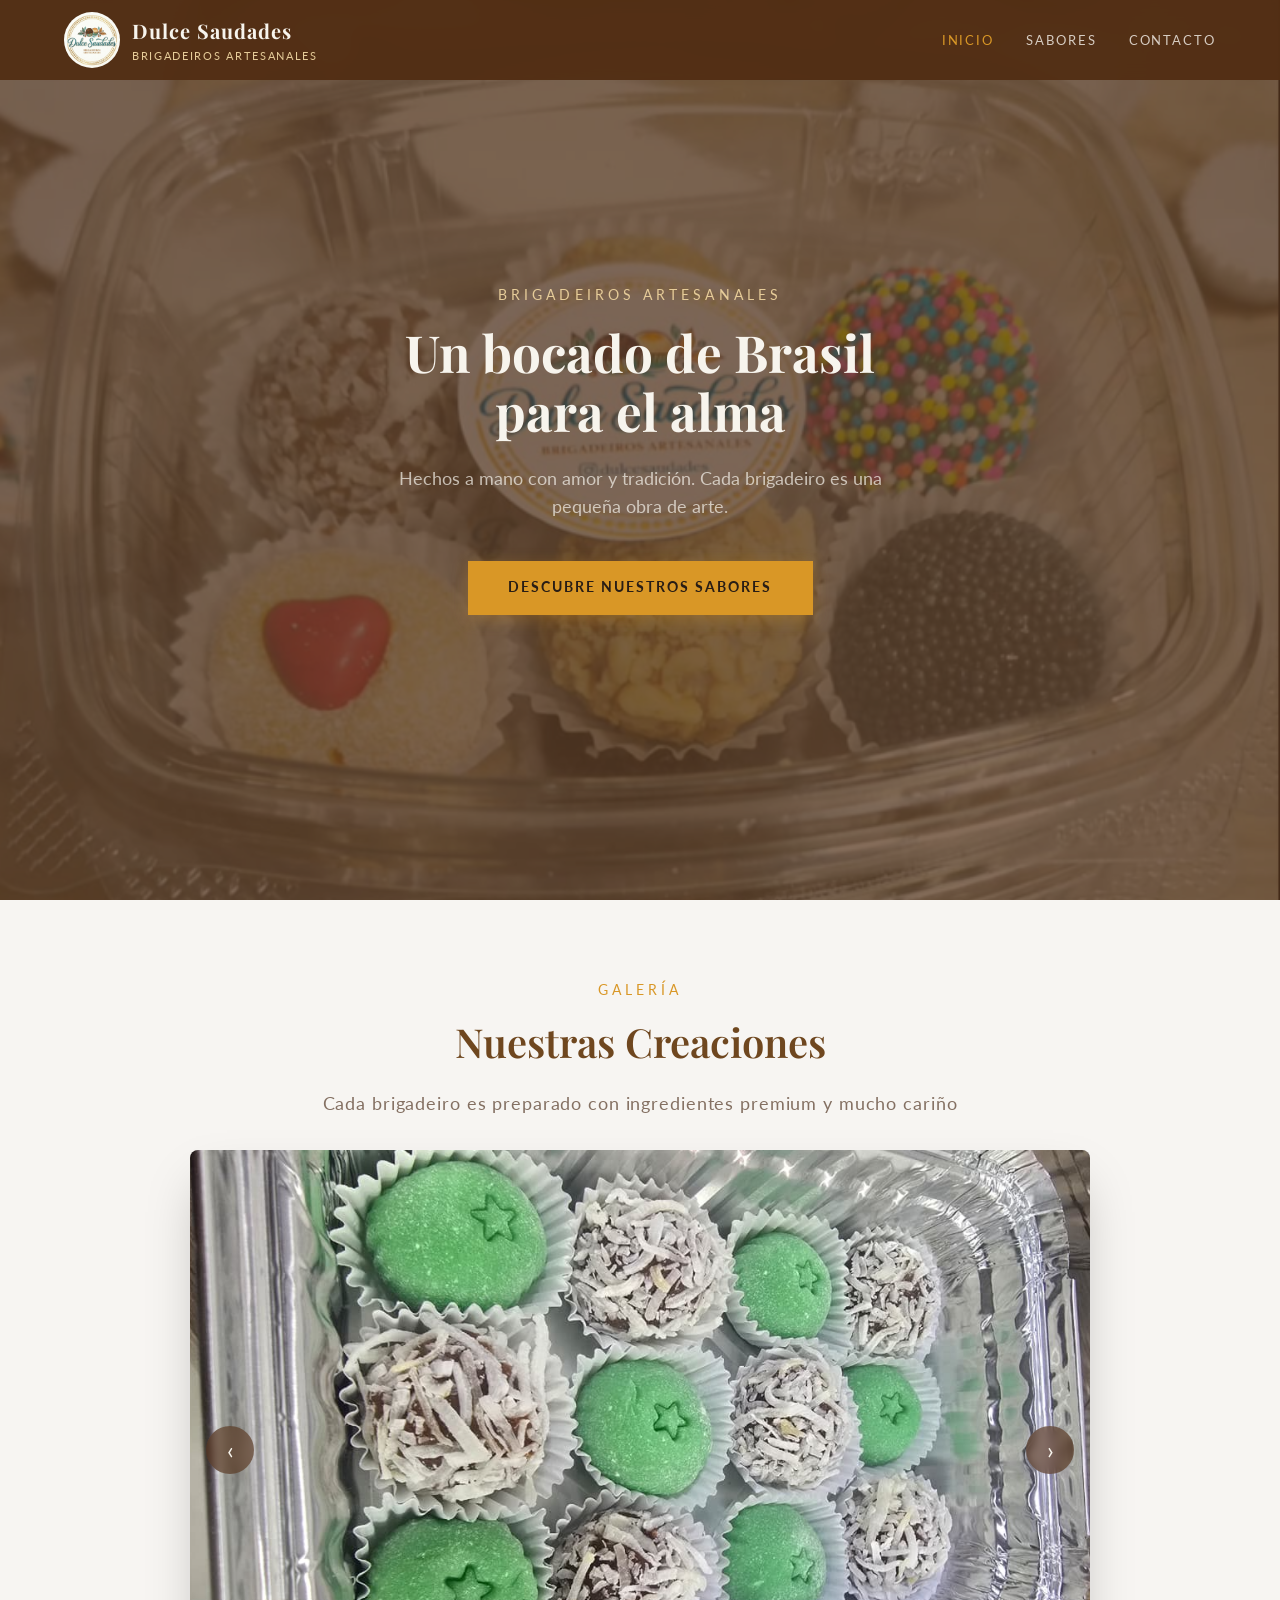
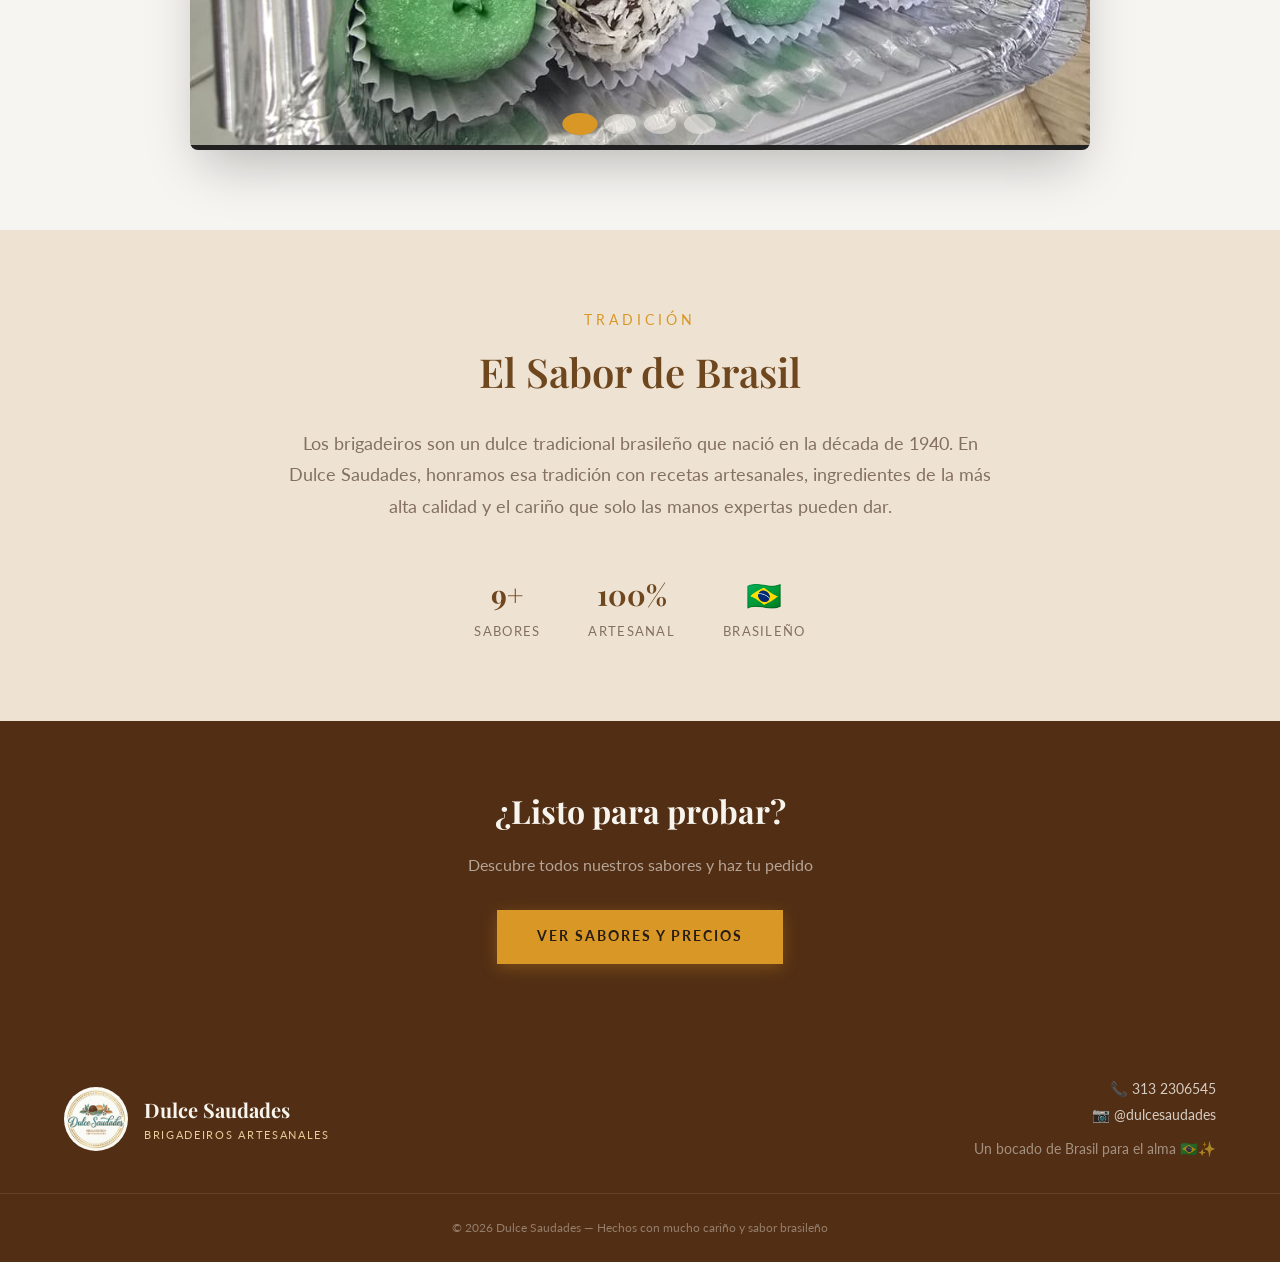
==== commit 34e43fb6: "Update index.html" ====
--- a/index.html
+++ b/index.html
@@ -109,7 +109,7 @@
         </div>
       </div>
       <div class="footer-contact">
-        <p>📞 324 5601062</p>
+        <p>📞 313 2306545</p>
         <p>📷 @dulcesaudades</p>
         <p class="footer-tagline">Un bocado de Brasil para el alma 🇧🇷✨</p>
       </div>
@@ -156,3 +156,4 @@
 
 </body>
 </html>
+
--- a/styles.css
+++ b/styles.css
@@ -6,35 +6,21 @@
 }
 
 :root {
-  /* PRIMARIO: DORADO DEL LOGO — header y footer */
-  --gold:          #C9A84C;
-  --gold-light:    #E2C97E;
-  --gold-dark:     #A6872E;
-
-  /* SECUNDARIO: TEAL DEL LOGO */
-  --teal:          #2E8B8A;
-  --teal-light:    #7BBFB5;
-  --teal-dark:     #1F5F5E;
-
-  /* ACENTO: MARRÓN DEL LOGO */
-  --brown:         #6B4220;
-  --brown-light:   #8B5E2E;
-  --brown-dark:    #3D2B0E;
-
-  /* BASE */
-  --cream:         #FAF6EE;
-  --cream-dark:    #F0E9D8;
-
-  --text-dark:     #2A1A08;
-  --text-muted:    #7A6545;
-  --text-on-gold:  #2A1A08;
-
-  --bg-light:      #FAF6EE;
-  --border:        #DFC98A;
-  --card-bg:       #FFFFFF;
-
-  --font-display:  'Playfair Display', serif;
-  --font-body:     'Lato', sans-serif;
+  --cream: hsl(40, 40%, 95%);
+  --cream-dark: hsl(36, 45%, 88%);
+  --chocolate: hsl(25, 60%, 20%);
+  --chocolate-light: hsl(25, 40%, 35%);
+  --gold: hsl(38, 70%, 50%);
+  --gold-light: hsl(40, 60%, 75%);
+  --brown: hsl(30, 56%, 28%);
+  --brown-light: hsl(30, 35%, 40%);
+  --text-dark: hsl(25, 30%, 12%);
+  --text-muted: hsl(25, 15%, 45%);
+  --bg-light: hsl(30, 25%, 96%);
+  --border: hsl(30, 20%, 85%);
+  --card-bg: hsl(35, 30%, 97%);
+  --font-display: 'Playfair Display', serif;
+  --font-body: 'Lato', sans-serif;
 }
 
 body {
@@ -66,13 +52,13 @@
 
 .text-center { text-align: center; }
 
-/* ========== HEADER — fondo dorado sólido ========== */
+/* ========== HEADER ========== */
 .header {
   position: fixed;
   top: 0; left: 0; right: 0;
   z-index: 50;
-  background: var(--gold);
-  box-shadow: 0 2px 12px rgba(0,0,0,0.18);
+  background: hsla(25, 60%, 20%, 0.95);
+  backdrop-filter: blur(8px);
 }
 
 .header-inner {
@@ -94,17 +80,16 @@
   height: 56px;
   width: 56px;
   border-radius: 50%;
-  border: 2px solid rgba(255,255,255,0.5);
 }
 
 .logo-title {
   font-size: 1.25rem;
-  color: var(--text-on-gold);
+  color: var(--cream);
   letter-spacing: 0.05em;
 }
 
 .logo-subtitle {
-  color: var(--brown-dark);
+  color: var(--gold-light);
   font-size: 0.7rem;
   letter-spacing: 0.15em;
   text-transform: uppercase;
@@ -115,7 +100,7 @@
   display: none;
   background: none;
   border: none;
-  color: var(--text-on-gold);
+  color: var(--cream);
   font-size: 1.5rem;
   cursor: pointer;
 }
@@ -130,16 +115,14 @@
   font-size: 0.8rem;
   text-transform: uppercase;
   letter-spacing: 0.15em;
-  color: var(--brown-dark);
+  color: hsla(40, 40%, 95%, 0.8);
   padding: 0.5rem 0;
-  border-bottom: 2px solid transparent;
-  transition: color 0.3s, border-color 0.3s;
+  transition: color 0.3s;
 }
 
 .nav-link:hover,
 .nav-link.active {
-  color: var(--brown-dark);
-  border-bottom-color: var(--brown-dark);
+  color: var(--gold);
 }
 
 /* ========== HERO ========== */
@@ -163,7 +146,7 @@
 .hero-overlay {
   position: absolute;
   inset: 0;
-  background: transparent;
+  background: hsla(25, 60%, 20%, 0.7);
 }
 
 .hero-content {
@@ -191,7 +174,7 @@
 
 .hero-desc {
   font-family: var(--font-body);
-  color: hsla(40, 60%, 95%, 0.85);
+  color: hsla(40, 40%, 95%, 0.7);
   font-size: 1.1rem;
   max-width: 500px;
   margin: 0 auto 2.5rem;
@@ -200,19 +183,19 @@
 /* ========== PAGE HERO (subpáginas) ========== */
 .page-hero {
   padding: 7rem 1.5rem 4rem;
-  background: var(--brown-dark);
+  background: var(--chocolate);
   text-align: center;
 }
 
 .page-hero-title {
   font-size: 2.5rem;
-  color: var(--gold-light);
+  color: var(--cream);
   margin-bottom: 1rem;
 }
 
 .page-hero-desc {
   font-family: var(--font-body);
-  color: hsla(40, 30%, 80%, 0.75);
+  color: hsla(40, 40%, 95%, 0.6);
   max-width: 450px;
   margin: 0 auto;
 }
@@ -222,7 +205,7 @@
   display: inline-block;
   padding: 1rem 2.5rem;
   background: var(--gold);
-  color: var(--text-on-gold);
+  color: var(--text-dark);
   font-family: var(--font-body);
   font-weight: 700;
   font-size: 0.85rem;
@@ -231,12 +214,12 @@
   border: none;
   cursor: pointer;
   transition: all 0.3s;
-  box-shadow: 0 4px 15px rgba(0,0,0,0.2);
+  box-shadow: 0 4px 15px hsla(38, 70%, 50%, 0.3);
 }
 
 .btn-gold:hover {
-  background: var(--gold-dark);
-  box-shadow: 0 6px 20px rgba(0,0,0,0.28);
+  background: hsl(38, 70%, 42%);
+  box-shadow: 0 6px 20px hsla(38, 70%, 50%, 0.4);
 }
 
 /* ========== SECTIONS ========== */
@@ -244,12 +227,12 @@
   padding: 5rem 1.5rem;
 }
 
-.bg-light      { background: var(--bg-light); }
+.bg-light { background: var(--bg-light); }
 .bg-cream-dark { background: var(--cream-dark); }
 
 .section-label {
   font-family: var(--font-body);
-  color: var(--teal);
+  color: var(--gold);
   font-size: 0.85rem;
   text-transform: uppercase;
   letter-spacing: 0.3em;
@@ -306,7 +289,7 @@
   width: 48px;
   height: 48px;
   border-radius: 50%;
-  background: rgba(42, 26, 8, 0.55);
+  background: hsla(25, 60%, 20%, 0.6);
   color: var(--cream);
   border: none;
   font-size: 1.5rem;
@@ -318,7 +301,7 @@
   justify-content: center;
 }
 
-.carousel-btn:hover { background: rgba(42, 26, 8, 0.8); }
+.carousel-btn:hover { background: hsla(25, 60%, 20%, 0.8); }
 .carousel-prev { left: 1rem; }
 .carousel-next { right: 1rem; }
 
@@ -335,7 +318,7 @@
   width: 12px;
   height: 12px;
   border-radius: 50%;
-  background: rgba(255,255,255,0.45);
+  background: hsla(40, 40%, 95%, 0.5);
   border: none;
   cursor: pointer;
   transition: all 0.3s;
@@ -366,7 +349,7 @@
   font-family: var(--font-display);
   font-size: 1.8rem;
   font-weight: 700;
-  color: var(--gold-dark);
+  color: var(--brown);
 }
 
 .stat-label {
@@ -380,19 +363,19 @@
 /* ========== CTA ========== */
 .cta-section {
   padding: 4rem 1.5rem;
-  background: var(--teal-dark);
+  background: var(--chocolate);
   text-align: center;
 }
 
 .cta-title {
   font-size: 2rem;
-  color: var(--gold-light);
+  color: var(--cream);
   margin-bottom: 1rem;
 }
 
 .cta-desc {
   font-family: var(--font-body);
-  color: hsla(177, 30%, 88%, 0.75);
+  color: hsla(40, 40%, 95%, 0.6);
   margin-bottom: 2rem;
   max-width: 450px;
   margin-left: auto;
@@ -413,14 +396,12 @@
   border-radius: 0.5rem;
   overflow: hidden;
   box-shadow: 0 4px 6px rgba(0,0,0,0.07);
-  border-bottom: 3px solid var(--teal-light);
   transition: all 0.3s;
 }
 
 .sabor-card:hover {
   box-shadow: 0 10px 25px rgba(0,0,0,0.15);
   transform: translateY(-4px);
-  border-bottom-color: var(--teal);
 }
 
 .sabor-img-wrap {
@@ -470,7 +451,6 @@
   padding: 1.5rem;
   box-shadow: 0 1px 3px rgba(0,0,0,0.06);
   border: 1px solid var(--border);
-  border-top: 4px solid var(--gold);
   transition: box-shadow 0.3s;
 }
 
@@ -488,7 +468,7 @@
   font-family: var(--font-display);
   font-size: 1.25rem;
   font-weight: 700;
-  color: var(--gold-dark);
+  color: var(--brown);
   margin-top: 0.5rem;
 }
 
@@ -506,7 +486,6 @@
   text-align: center;
   box-shadow: 0 4px 6px rgba(0,0,0,0.07);
   border: 1px solid var(--border);
-  border-top: 4px solid var(--teal);
   transition: all 0.3s;
 }
 
@@ -534,17 +513,17 @@
 
 .contacto-cta {
   font-family: var(--font-body);
-  color: var(--teal);
+  color: var(--gold);
   font-size: 0.75rem;
   text-transform: uppercase;
   letter-spacing: 0.15em;
   margin-top: 1rem;
 }
 
-/* ========== FOOTER — fondo dorado sólido ========== */
+/* ========== FOOTER ========== */
 .footer {
-  background: var(--gold);
-  color: var(--text-on-gold);
+  background: var(--chocolate);
+  color: hsla(40, 40%, 95%, 0.8);
   padding: 3rem 0 0;
 }
 
@@ -569,21 +548,19 @@
   height: 64px;
   width: 64px;
   border-radius: 50%;
-  border: 2px solid rgba(255,255,255,0.5);
 }
 
 .footer-title {
   font-size: 1.25rem;
-  color: var(--brown-dark);
+  color: var(--cream);
 }
 
 .footer-subtitle {
-  color: var(--brown-dark);
+  color: var(--gold-light);
   font-size: 0.7rem;
   letter-spacing: 0.15em;
   text-transform: uppercase;
   font-family: var(--font-body);
-  opacity: 0.75;
 }
 
 .footer-contact {
@@ -591,23 +568,20 @@
   font-family: var(--font-body);
   font-size: 0.9rem;
   line-height: 1.8;
-  color: var(--brown-dark);
 }
 
 .footer-tagline {
-  color: var(--brown-dark);
-  opacity: 0.6;
+  color: hsla(40, 40%, 95%, 0.5);
   margin-top: 0.5rem;
 }
 
 .footer-bottom {
-  border-top: 1px solid rgba(42, 26, 8, 0.2);
+  border-top: 1px solid hsla(40, 40%, 95%, 0.1);
   margin-top: 2rem;
   padding: 1.5rem;
   text-align: center;
   font-size: 0.75rem;
-  color: var(--brown-dark);
-  opacity: 0.65;
+  color: hsla(40, 40%, 95%, 0.4);
   font-family: var(--font-body);
 }
 
@@ -631,22 +605,12 @@
     position: absolute;
     top: 100%;
     left: 0; right: 0;
-    background: var(--gold-dark);
+    background: var(--chocolate);
     padding: 1.5rem;
     gap: 0.25rem;
   }
 
   .nav.open { display: flex; }
-
-  .nav-link {
-    color: var(--cream);
-  }
-
-  .nav-link:hover,
-  .nav-link.active {
-    color: var(--cream);
-    border-bottom-color: var(--cream);
-  }
 
   .hero-title { font-size: 2.2rem; }
 
@@ -674,7 +638,6 @@
   .page-hero-title { font-size: 2rem; }
 }
 
-/* ========== CARRITO ========== */
 .carrito-box {
   background: var(--card-bg);
   border-radius: 12px;
@@ -759,14 +722,13 @@
 
 /* BOTÓN COMPRAR */
 .btn-comprar {
-  background: var(--gold);
-  color: var(--text-on-gold);
+  background: linear-gradient(135deg, #c9a45c, #a67c2e);
+  color: white;
   font-weight: bold;
   padding: 12px 20px;
 }
 
 .btn-comprar:hover {
-  background: var(--gold-dark);
   transform: translateY(-3px);
   box-shadow: 0 8px 20px rgba(0,0,0,0.2);
 }
@@ -778,7 +740,6 @@
   justify-content: center;
   margin-top: 15px;
 }
-
 .precio-card {
   cursor: pointer;
   transition: transform 0.2s ease, box-shadow 0.2s ease;
@@ -796,7 +757,6 @@
   box-shadow: 0 10px 25px rgba(0,0,0,0.1);
 }
 
-/* ========== DUELO ========== */
 .duelo-container {
   display: flex;
   align-items: center;
@@ -827,7 +787,7 @@
 .vs {
   font-size: 28px;
   font-weight: bold;
-  color: var(--gold-dark);
+  color: #a67c2e;
 }
 
 .duelo-acciones {
@@ -837,29 +797,30 @@
   justify-content: center;
 }
 
-/* ========== RANKING ========== */
+/* CONTENEDOR */
 .ranking-box {
   text-align: center;
   margin-top: 30px;
   padding: 25px;
-  background: var(--cream-dark);
+  background: #fff8f0;
   border-radius: 20px;
   box-shadow: 0 10px 25px rgba(0,0,0,0.08);
-  border-top: 4px solid var(--gold);
-}
-
+}
+
+/* TITULO */
 .ranking-title {
   font-size: 28px;
-  color: var(--brown);
+  color: #8b5e3c;
   margin-bottom: 5px;
 }
 
 .ranking-sub {
   font-size: 14px;
-  color: var(--text-muted);
+  color: #777;
   margin-bottom: 20px;
 }
 
+/* ITEM */
 .ranking-item {
   display: flex;
   align-items: center;
@@ -868,28 +829,30 @@
   margin: 10px 0;
 }
 
+/* POSICIÓN */
 .ranking-pos {
   font-size: 20px;
   font-weight: bold;
-  color: var(--gold-dark);
-}
-
+  color: #c59d5f;
+}
+
+/* IMAGEN */
 .ranking-img {
   width: 50px;
   height: 50px;
   object-fit: cover;
   border-radius: 50%;
-  border: 2px solid var(--gold);
-}
-
+}
+
+/* NOMBRE */
 .ranking-nombre {
   font-size: 18px;
   font-weight: 500;
-  color: var(--brown);
-}
-
+}
+
+/* TEXTO FINAL */
 .ranking-extra {
   margin-top: 15px;
   font-size: 14px;
-  color: var(--teal);
-}+  color: #a67c52;
+}
